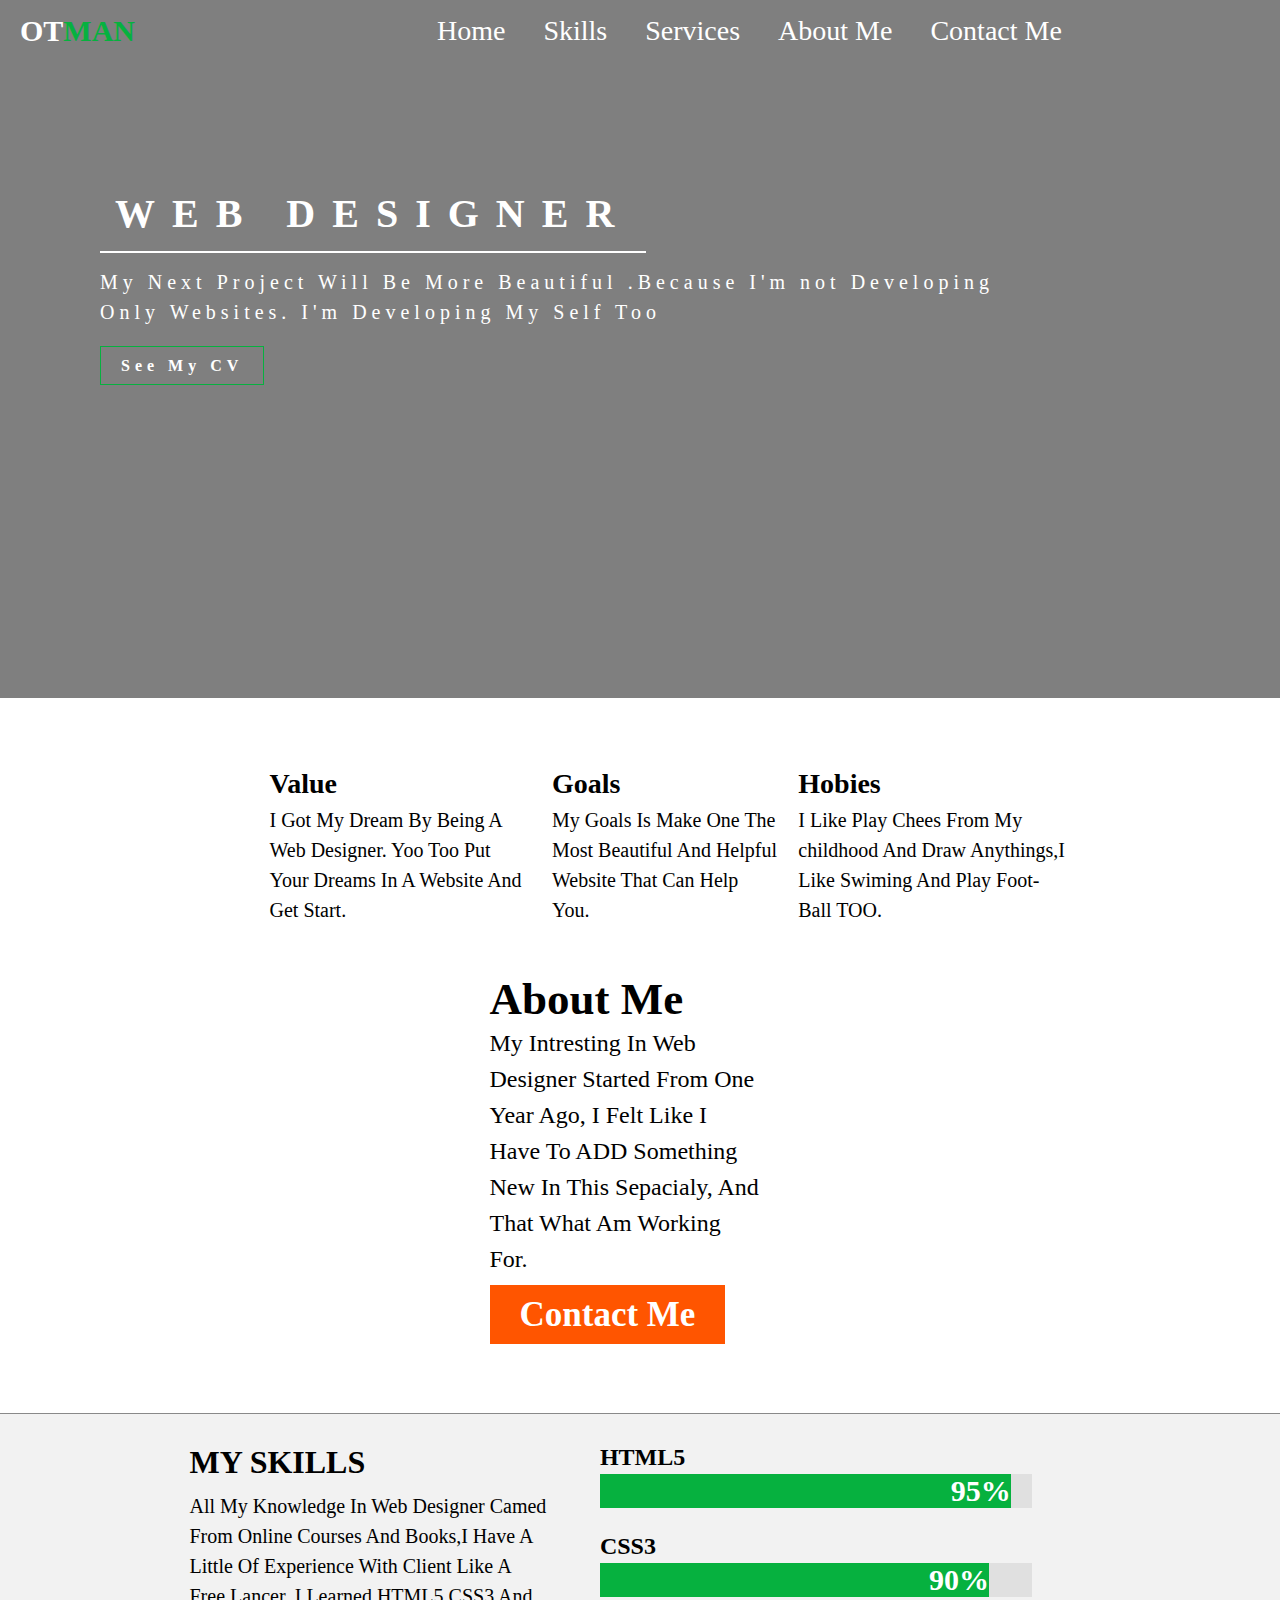
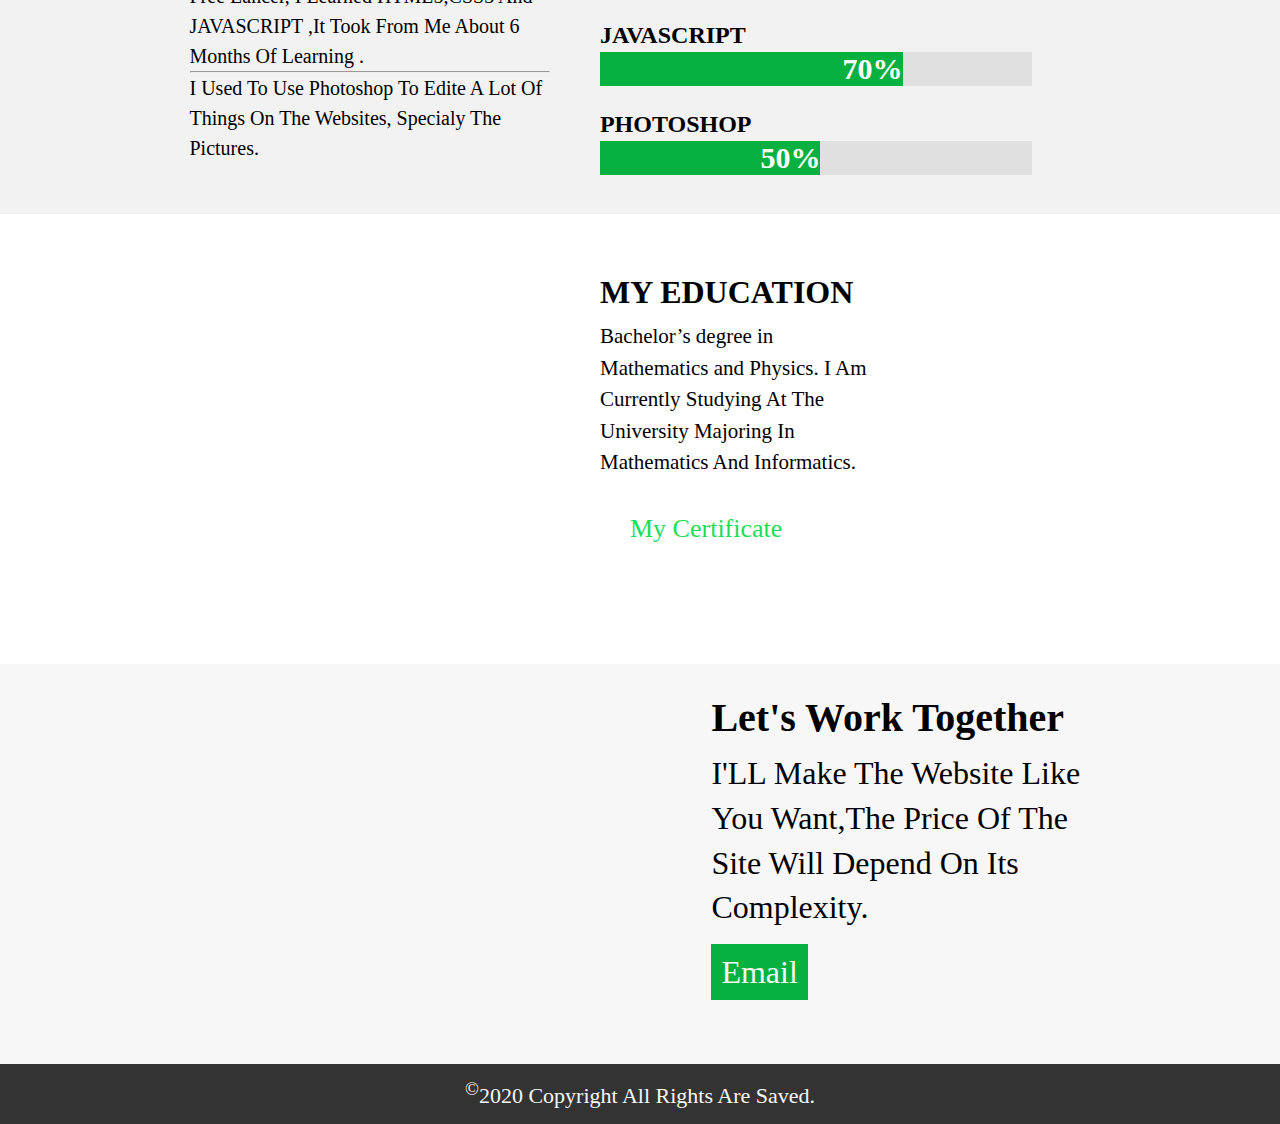
==== learnflex.html @ d49b649f "Update learnflex.html" ====
<!DOCTYPE html>
<html>
<head>
    <link rel="icon" href="images/logowebsite.png" />
    <link rel="shortcut" href="images/logowebsite.png" />
    <link rel="appel-touch-icon" href="images/logowebsite.png" />
    
    <meta name="desctiption" content="Otmane Is A Web designer" >
    <meta name="author" content="Otmane Aboulghit" >
    
    <meta name="keywords" content="Otmane Aboulghit,Aboulghit,aboulghit otmane,web designer from morocco, web designer" />
    
    <link rel="stylesheet" href="css/learnflex.css" />
    <link rel="stylesheet" href="css/normalize.css" />
    <link rel="stylesheet" href="css/all.min.css" />
    <title>Otmane Aboulghit</title>
    <meta charset="utf-8">     
    <meta name="viewport" content="width=device-width, initial-scale=1.0">    
    <script>
         function openSlideMenu(){
            document.getElementById('menu').style.width = '600px';
            document.getElementsByClassName('contentbar').style.marginLeft = '600px';
        }
        function closeSlideMenu(){
            document.getElementById('menu').style.width = '0';
            document.getElementByClassname('contentbar').style.marginLeft = '0';
        }
    </script>
</head>
    
<body>
    <!--Page One start -->
    <div class="page1">
        <header>
            <div class="container">   
                <div class="logo">
                    <h1>OT<span>MAN</span></h1>
                </div>
                <div class="bar1">
                    <span class="slide"><a href="#" onclick="openSlideMenu()"><i class="fas fa-align-justify"></i></a></span>
                </div>
                <div class="bar">
                    <ul>
                        <li><a href="#">Home</a></li>
                        <li><a href="#">Skills</a></li>
                        <li><a href="#">Services</a></li>
                        <li><a href="#">About Me</a></li>
                        <li><a href="mailto:otmaneaboulghit@gmail.com">Contact Me</a></li>
                    </ul>
                </div>
            </div>
        </header>
        <div class="contentbar">
            
            <div id="menu" class="nav">
                <a href="#" class="close"onclick="closeSlideMenu()">
                    <i class="fas fa-times"></i>
                </a><br>
                <a href="#">Home</a>
                <a href="#">Skills</a>
                <a href="#">Services</a>
                <a href="#">About Me</a>
                <a href="mailto:otmaneaboulghit@gmail.com">Contact Me</a>
             </div>
        
        </div>
        <div class="content">
            <div class="content1">
                
                    <h1>WEB DESIGNER </h1><br>
                    <p>My Next Project Will Be More Beautiful .Because I'm not Developing Only Websites. I'm Developing My Self Too</p>
                    <h4><a href="otmaneaboulghit.pdf">See My CV</a></h4>
                   
            </div>
        </div>
    </div><br><br>
    <!--Page One End -->
    <div class="page2">
        <div class="content2">
            
                <div class="value">
                    <span>
                        <h2>Value</h2>
                        <p>I Got My Dream By Being A Web Designer. Yoo Too Put Your Dreams In A Website And Get Start.</p>
                    </span>
                    <span>
                        <h2>Goals</h2>
                        <p>My Goals Is Make One The Most Beautiful And Helpful Website That Can Help You.</p>
                    </span>
                    <span class="span1">
                        <h2>Hobies</h2>
                        <p>I Like Play Chees From My childhood And Draw Anythings,I Like Swiming And Play Foot-Ball TOO. </p>
                    </span>
                </div>
            <div class="me">
                <div class="aboutme">
                    <span>
                        <h1>About Me</h1>
                        <p> My Intresting In Web Designer Started From One Year Ago, I Felt Like I Have To ADD Something New In This Sepacialy, And That What Am
                            Working For.</p><br>
                        <h2><a href="mailto:otmaneaboulghit@gmail.com">Contact Me</a></h2>
                    </span>
                </div>
                <div class="pic"> </div>         
            </div>
        </div>
    </div>
    <!--Page2 End-->
    
    <!--Page3 Start-->
    <div class="page3">
        <div class="content3">
            <div class="skill">
                <span>
                    <h1>MY SKILLS</h1>
                    <p> All My Knowledge In Web Designer Camed From Online Courses And Books,I Have A Little Of Experience With Client Like A Free Lancer,
                        I Learned HTML5,CSS3 And JAVASCRIPT ,It Took From Me About 6 Months Of Learning .</p><hr>
                    <p>I Used To Use Photoshop To Edite A Lot Of Things On The Websites, Specialy The Pictures.</p>
                </span>
            </div><br><br><br><br><br><br><br><br><br><br><br><br><br><br><br><br><br><br>
            <div class="skills">
                <span class="span0">
                    <h3>HTML5</h3>
                    <div class="html"><span><h2>95%</h2></span></div>
                    <h3>CSS3</h3>
                    <div class="css"><span><h2>90%</h2></span></div>
                    <h3>JAVASCRIPT</h3>
                    <div class="js"><span><h2>70%</h2></span></div>
                    <h3>PHOTOSHOP</h3>
                    <div class="photoshop"><span><h2>50%</h2></span></div>
                </span>
            </div>
        </div>
        <div class="content4">
            <div class="pic3">  </div>
            <div class="education">
                <span>
                    <h1>my education</h1>
                    <p>Bachelor’s degree in Mathematics and Physics.
                        I Am Currently Studying At The University Majoring In Mathematics And Informatics.</p>
                    <p><a href="#certificate">My Certificate</a></p>
                </span>
            </div>
        </div>
    </div>
    <!--Page3 End-->
    
    <!--Page4 Start-->
    <div class="page4">
        <div class="content5">
            <div class="pic4">
                
            </div>
            <div class="work">
                <span>
                    <h1>Let's Work Together</h1>
                    <p>I'LL Make The Website Like You Want,The Price Of The Site Will Depend On Its Complexity.</p>
                    <p class="lastcontact"><a href="mailto:otmaneaboulghit@gmail.com">Email</a></p>
                </span>
            </div>
        </div>
        <footer>
            <p><sup>&copy</sup>2020 Copyright All Rights Are Saved.</p>
        </footer>
    </div>
    <!--Page4 End-->
    <script src="js/jquery-1.12.4.min.js"></script>
    <script src="js/custom.js"></script>
</body>
</html>
---- css/learnflex.css ----
*{
    margin: 0;
    padding: 0;
    box-sizing: content-box;
}

body{
    font-family: textbold;
}
a{
    text-decoration: none;
}
.visible-xs,
.visible-sm,
.visible-md,
.visible-lg{
    display: none !important
}
@font-face{
    font-family: 'text';
    src:url('../fontfamily/font5.ttf');
    font-style: normal;
    font-weight:bold;
}
@font-face{
    font-family: 'title';
    src:url('../fontfamily/font1.ttf');
    font-style: normal;
    font-weight: 500;
}
@font-face{
    font-family: 'textbold';
    src:url('../fontfamily/protext.ttf');
    font-style: normal;
    font-weight: 700;
}
@font-face{
    font-family: 'bold';
    src:url('../fontfamily/protextbold.ttf');
    font-style: normal;
    font-weight: 700;
}

    /*Page One Start*/
.page1{
    background-image: url('../images/portrait1.jpg');
    background-size: cover;
    height: 697px
}
@media(max-width:425px){
    .page1 {
        background-image: url('../images/vinland_saga.jpg');
        height: 1596px;
        width:905px !important;
        background-size: cover;
    }
}

/*start header*/
header{
    height: 50px;
    width:100%;
    display: flex;
}
header .container{
    width: 100%;
    display: flex;
}
header .logo{
    height: 50px;
    width: 30%;
}
header .logo h1{
    margin:14px 0 0px 20px;
    text-align:left;
    color: #FFF;
    font-family: title;
    font-size: 25px;
}
header .logo h1 span{
    color:#06b13f;
}
header .bar{
    height: 50px;
    width: 70%;
    display: flex;
}
.bar1 .fas {
    visibility: hidden;
}
.contentbar{
    display: none;
}
.slide{
    display: none
}
@media (max-width:425px){
    header {
        width:100%;
    }
    header .logo {
        z-index: 1;
    }
    header .logo h1{
        margin:30px 20px 0px 40px ;
        font-size:90px;   
    }
    header .container{
        width:100%;
    }
    .bar1{
        height: 50px;
        width: 70%;
    }
    .bar1 .fas {
        visibility: visible;
        color: #000;
        margin: 25px 25px 0 0 ;
        font-size: 130px;
        float: right;
    }
    .contentbar{
        display: block;
    }
    .nav{
        text-align: center;
        z-index: 1;
        position: fixed;
        width:0;
        height: 100%;
        top:0;
        left:0px;
        opacity: .9;
        overflow-x: hidden;
        padding-top: 60px;
        background:#121212;
        transition: .7s
    }
    .slide{
        font-size: 34px;
        transition: .7s;
        z-index: 3;
        display: block
    }
    .nav a{
        text-decoration: none;
        color: #FFF;
        padding: 10px;
        margin-left: 20px;
        font-size: 64px;
        display: block;
        line-height: 2
    }
    .nav a:hover{
        background: #FFF;
        color: #000;
        padding: 10px 20px;
        transition: .2s
    }
    .nav .close{
        text-align: center;
        padding: 70px ;
        width:28px
    }
    .nav .close:hover{
        background: #FFF;
        color: #000;
        padding: 10px 25px;
        border-radius: 50%;
        transition: .4s
    }
    header .bar {
        display:none;
    }
}    

@media (max-width:768px){
    .page1{
        width:768px;
    }
    header {
        height:110px;
        width:100% !important;
    }
    header .logo {
        z-index: 1;
    }
    header .logo h1{
        margin:30px 20px 0px 40px ;
        font-size:40px;   
    }
    header .container{
        width:100%;
    }
    .bar1{
        height: 50px;
        width: 70%;
    }
    .bar1 .fas {
        visibility: visible;
        color: #000;
        margin: 25px 25px 0 0 ;
        font-size: 70px;
        float: right;
    }
    .contentbar{
        display: block;
    }
    .nav{
        text-align: center;
        z-index: 1;
        position: fixed;
        width:0;
        height: 100%;
        top:0;
        left:0px;
        opacity: .9;
        overflow-x: hidden;
        padding-top: 60px;
        background:#121212;
        transition: .7s
    }
    .slide{
        font-size: 34px;
        transition: .7s;
        z-index: 3;
        display: block
    }
    .nav a{
        text-decoration: none;
        color: #FFF;
        padding: 10px;
        margin-left: 20px;
        font-size: 40px;
        display: block;
        line-height: 2
    }
    .nav a:hover{
        background: #FFF;
        color: #000;
        padding: 10px 20px;
        transition: .2s
    }
    .nav .close{
        text-align: center;
        padding: 70px ;
        width:28px
    }
    .nav .close:hover{
        background: #FFF;
        color: #000;
        padding: 10px 25px;
        border-radius: 50%;
        transition: .4s
    }
    header .bar {
        display:none;
    }
}    

header .bar ul{
    list-style: none;
    display: flex;
    justify-content:flex-end;
    margin: 15px;
}
header .bar ul li a{
    margin:0 0 0 38px;
    color: #FFF;
    font-size: 19px;
    font-weight: 500;
    transition: all 0.4s ease-in-out;

}
header .bar ul li a:hover {
    color: #06b13f;
}

/*End Header*/

/*Start Content*/
@media(min-width:769px) and (max-width:901px){
    .page1{
    background-color: rgba(0 , 0 , 0 , .5) !important;
    height:650px !important;   
    width:1010px !important;     
    }
    .page1 header{
        background-color: rgba(0 , 0 , 0 , .5) !important;
        height:150px;

    }
    .page1 .content{
        height:500px !important;
        width:1010px !important;
        margin-top:-0.5px;
    }
    .page1 header ul li a{
        font-size:28px !important;
    }
    .page1 header ul li {
        margin:10px 0 0 5px !important;
    }
    .page1 header .logo h1{
        font-size:29px !important;
        margin:23px 0px 0px 30px
    }
    .page1 .content p {
        font-size:25px !important;
    }
    .page1 .content a{
        font-size:28px !important;
        background:rgba(6 ,173, 59 , .42);
    }
}
.page1 .content{
    background-color: rgba(0 , 0 , 0 , .5);
    height: 92.7%;
    position: absolute;
        
}
.page1 .content .content1{
    position: relative;
    width:901px;
    margin: 0 auto;
}
.page1 .content .content1 .intro{
    position: absolute;
    width: 470px;
    margin: 70px 0 0 20px ;
}
.page1 .content .content1 h1{
    font-size: 40px;
    color: #FFF;
    letter-spacing: 17px;
    border-width: 0px 0 2px 0 ;
    border-style: solid;
    border-color: #FFF;
    padding: 15px;
    margin: 30px 0;
    font-family: text;
    display: inline;
}
.page1 .content .content1 p span{
    color: #000;
    font-family: textbold;
    text-shadow: 1px 1px 0px #000,
                 1px 1px 0px #000   ;
}
.page1 .content .content1 p{
    margin: 30px 0;
    color: #FFF;
    font-family: text;
    letter-spacing: 5px;
    line-height: 1.5;
    font-size: 20px
}
.page1 .content .content1 a{
    padding: 10px 20px  ;
    margin: 20px 0;
    border: 1px solid #06b13f;
    color: #FFF;
    font-family: text;
    letter-spacing: 5px;
    transition: all .3s ease-in-out;
    display: inline;
}
.page1 .content .content1 a:hover{
    background: #06b13f;
    color: #FFF;
    border: 1px solid #06b13f;
    display: inline;
}
@media(max-width:768px){
    .page1{
        width:901px !important;
    }
    .page1 .content {
        width:60%;
        height:400px;
        margin:20px 0 0 20px;
    }
    .page1 .content .content1{
        width:570px;
    }
    .page1 .content .content1 h1{
        font-size:63px
    }
    .page1 .content .content1 p{
        font-size:30px
    }
    .page1 .content .content1 h4 a{
        font-size:33px;
    }
}
@media(max-width:425px){
    .page1 .content{
        width:790px;
        background:none;
        flex-wrap:wrap;
        height:900px;
        margin:230px 0px 0px 40px;
    }
    .page1 .content .content1{
        background:rgba(96,255,31, .38);
        width:830px;
        height:1100px
    }
    .page1 .content .content1 h1{
        font-size:170px;
        color:#000;
        border:0;
    }
    .page1 .content .content1 p{
        font-size:70px !important;
        font-family:bold !important;
        color:#242b23;
    }
    .page1 .content .content1 h4 a{
        font-size:60px;
        background:#145613;
        display:inline;
        color:#fff;
        padding:10px;
        border:1px solid #000000;
        margin:60px 0 0 20px ;
    }
}

/*End Content*/
    /*Page One End*/
    /*Page Two Start*/
.page2{
    min-height: 600px;
}  
@media (max-width:425px){
    .page2{
        width:905px;
    }
    .page2 .content2{
        width:905px;
        position:relative;
        background:rgba(204, 230, 100, .28);
    }
    .page2 .content2 .value{
        display:block !important;
        height:1640px;
        margin:-36px auto 0 auto !important;
        text-align:center;
        width:90% !important ;
    } 
    .page2 .content2 .value span{
        width:90px !important;
    }
    .page2 .content2 .value span h2{
        font-size:100px !important
    }
    .page2 .content2 .value span p{
        font-size:60px !important
    }
    .page2 .content2 .me{
        background:#FFF;
        height:900px;
    }
    .page2 .content2 .me .aboutme span{
        margin-left:20px !important;      
    }
    .page2 .content2 .me .aboutme span h1{
        font-size:100px !important;
    }
    .page2 .content2 .me .aboutme span p{
        font-size:50px !important;
        
    }
    .page2 .content2 .me .aboutme span h2{
        margin-top:30px !important;
    }
    .page2 .content2 .me .aboutme span h2 a{
        font-size:60px !important;
    }
    .page2 .content2 .me .pic {
        max-height: 560px;
        background-image: url(../images/me2.jpg);
        background-size: contain;
        width:450px!important ;
        background-position: bottom left;
        margin: 440px 10px 0 0 ;
    }
}
.page2 .content2{
   width:901px;
   margin: auto;
}
/*Value  */
.page2 .content2 .value{
    display: flex;
    position: relative;
    margin-left:80px;
}


.page2 .content2 .value span{
    height: 150px;
    line-height: 1.5;
    font-family: bold;
    margin:30px 20px 40px 0 ;
}
.page2 .content2 .value span h2{
    font-size:28px;
}
.page2 .content2 .value span p {
    font-size:20px;
}
/*About Me*/
.page2 .content2 .me{
    display: flex;
    margin-top: 20px;
}
.page2 .content2 .me .aboutme{
    width: 70%;
    position: relative;
}
.page2 .content2 .me .aboutme span{
    position: absolute;
    margin-left: 300px;
    font-family: bold;
}
.page2 .content2 .me .aboutme span h1{
    font-size: 45px;
}

.page2 .content2 .me .aboutme span p{
    line-height: 1.5;
    font-size: 24px;
}
.page2 .content2 .me .aboutme span a{
    font-size: 35px;
    background: #f50;
    color: #FFF;
    padding: 10px 30px ;
    transition: all .4s ease-in-out;
}
.page2 .content2 .me .aboutme span a:hover{
    background: #FFF;
    color:#f50;
    outline:  1px solid #f50
}

.page2 .content2 .me .pic{
    width:40%;
    background-image: url('../images/me2.jpg');
    background-size: cover;
    height:400px;
}
    /*Page Two End*/
    
    /*Page3 Start */
.page3{
    height: 400px;
    background: #f2f2f2;
    font-family: bold;
    margin-top: 40px;
    border-top:1px inset #DDD;
}

/*content3 start*/
.page3 .content3{
    width:901px;
    margin: 10px auto 0;
    height: 400px;
    display: flex;
}
/*Start media .Page3 .skills */
@media(max-width:452px){
    .page3{
        background:none;
        height: 1900px;
        width:905px;
    }
    .page3 .content3{
        background:#f4f4f3;
        display: block;
        height: 1600px;
    }
    .page3 .content3 .skill {
        height:450px !important;
        width: 100% !important;
    }
    .page3 .content3 .skill span{
        text-align:center;
        width:90%;
        margin-left:5% !important;
    }
    .page3 .content3 .skill span h1{
        font-size:60px;
    }
    .page3 .content3 .skill span p{
        font-size:46px !important;
    }
    
    .page3 .content3 .skills {
        width: 90%;
        margin:50px 0 0px 0;
    }

            /*how much i know in Design*/
    .page3 .content3 .skills {
        width: 100% !important;
        position: relative
    }
    .page3 .content3 .skills .span0{
        position: absolute;
        width:90% !important;
        margin: 20px 50px;
    }
    .page3 .content3 .skills .span0 h3{
        font-size: 60px !important;
    }
    .page3 .content3 .skills .span0 div{
        background:none;
        height:60px;
        font-size: 26px ;
        margin-bottom: 45px !important;
        margin-top: 3px;
        color: #FFF;
    }
            /*html*/
    .page3 .content3 .skills .span0 .html{
        background: #e0e0e0;
        width: 100%;
    }
    .page3 .content3 .skills .span0 .html span{
        width: 95%;
        height:60px;
        background: #06b13f;
        display: flex;
        justify-content:flex-end;
    }
    .page3 .content3 .skills .span0 .html span h2{
        font-size: 54px !important;
    }
            /*css*/
    .page3 .content3 .skills .span0 .css{
        background: #e0e0e0;
        width: 100%;
    }
    .page3 .content3 .skills .span0 .css span{
        width: 90%;
        height:60px;
        background: #06b13f;
        display: flex;
        justify-content:flex-end;
    }
    .page3 .content3 .skills .span0 .css span h2{
        font-size: 54px !important;
    }
            /*js*/
    .page3 .content3 .skills .span0 .js{
        background: #e0e0e0;
        width: 100%;
    }
    .page3 .content3 .skills .span0 .js span{
        width: 70%;
        background: #06b13f;
        display: flex;
        height:60px;
        justify-content:flex-end;
    }
    .page3 .content3 .skills .span0 .js span h2{
        font-size: 54px !important;
    }
            /*photoshop*/
    .page3 .content3 .skills .span0 .photoshop{
        background: #e0e0e0;
        width: 100%;
    }
    .page3 .content3 .skills .span0 .photoshop span{
        width: 51%;
        background: #06b13f;
        height:60px;
        display: flex;
        justify-content:flex-end;
    }
    .page3 .content3 .skills .span0 .photoshop span h2{
        font-size: 54px !important;
    }


}
/*End Meadia .Page3 .skills*/
.page3 .content3 .skill{
    width: 40%;
    position: relative
}
.page3 .content3 .skill span{
    position: absolute;
    margin: 20px 0px;
}
.page3 .content3 .skill span h1{
    margin-bottom: 10px;
}
.page3 .content3 .skill span p{
    line-height: 1.5;
    font-size:20px ;
}

        /*how much i know in Design*/
.page3 .content3 .skills {
    width: 60%;
    position: relative
}
.page3 .content3 .skills .span0{
    position: absolute;
    width:80%;
    margin: 20px 50px;
}
.page3 .content3 .skills .span0 h3{
    font-size: 24px;
}
.page3 .content3 .skills .span0 div{
    background:#FFF;
    font-size: 26px;
    margin-bottom: 25px;
    margin-top: 3px;
    color: #FFF;
}
        /*html*/
.page3 .content3 .skills .span0 .html{
    background: #e0e0e0;
    width: 100%;
}
.page3 .content3 .skills .span0 .html span{
    width: 95%;
    background: #06b13f;
    display: flex;
    justify-content:flex-end;
}
.page3 .content3 .skills .span0 .html span h2{
    font-size: 30px;
}
        /*css*/
.page3 .content3 .skills .span0 .css{
    background: #e0e0e0;
    width: 100%;
}
.page3 .content3 .skills .span0 .css span{
    width: 90%;
    background: #06b13f;
    display: flex;
    justify-content:flex-end;
}
.page3 .content3 .skills .span0 .css span h2{
    font-size: 30px;
}
        /*js*/
.page3 .content3 .skills .span0 .js{
    background: #e0e0e0;
    width: 100%;
}
.page3 .content3 .skills .span0 .js span{
    width: 70%;
    background: #06b13f;
    display: flex;
    justify-content:flex-end;
}
.page3 .content3 .skills .span0 .js span h2{
    font-size: 30px;
}
        /*photoshop*/
.page3 .content3 .skills .span0 .photoshop{
    background: #e0e0e0;
    width: 100%;
}
.page3 .content3 .skills .span0 .photoshop span{
    width: 51%;
    background: #06b13f;
    display: flex;
    justify-content:flex-end;
}
.page3 .content3 .skills .span0 .photoshop span h2{
    font-size: 30px;
}
/*content3 Ended*/
/*content4 started*/
.page3 .content4{
    width: 900px;
    height: 400px;
    margin: auto;
    font-family: bold;
    display: flex;
}
.page3 .content4 .pic3{
    background-image: url(../images/me3.jpg);
    background-size: cover;
    height: 400px;
    width: 40%;
}
@media(max-width:425px){
    .page3 .content4{
        height:800px;
    }
    .page3 .content4 .pic3{
        background-size: contain;
        background-repeat: no-repeat;
        height: 500px;
        width: 80%;
        margin-top: 131px
    }
    .page3 .content4 .education{
        width: 65%;
        position: relative;
        margin-left: -380px;
        margin-top: 30px;
    }
    .page3 .content4 .education span{
        width:95% !important;
        position: absolute;
    }
    .page3 .content4 .education span h1{
        font-size:70px !important;
    }
    .page3 .content4 .education span p{
        font-size:40px !important;
    }
    .page3 .content4 .education span p a{
        font-size:50px !important;
    }
}
.page3 .content4 .education{
    width: 60%;
    height: 400px;
    position: relative;
}
.page3 .content4 .education span{
    width: 50%;
    margin: 50px auto 50px 50px;
    position: absolute
}
.page3 .content4 .education span h1{
    margin-bottom: 10px;
    text-transform: uppercase;
}
.page3 .content4 .education span p{
    line-height: 1.5;
    font-size: 21px;
}
.page3 .content4 .education span a{
    font-size: 26px;
    position: absolute;
    margin-top:20px;
    color: #FFF;
    padding: 10px 30px;
    background: #06b13f;
    transition: all .4s ease-in-out;
}
.page3 .content4 .education span a:hover{
    background: #FFF;
    color:#06b13f;
    outline:  1px solid #06b13f
}
/*content4 Ened*/
    /*Page3 End */
    
    /**Page4 Started*/
.page4{
    height: 460px;
    position:relative ;
    background: #F7F7F7;
    margin-top: 450px;
}
.page4 .content5{
    width: 900px;
    height: 400px;
    margin: auto;
    font-family: bold;
    display: flex;
}
.page4 .content5 .pic4{
    background-image: url(../images/me6.png);
    background-size: cover;
    height: 400px;
    width: 69%;
}
.page4 .content5 .work{
    width: 60%;
    height: 400px;
    position: relative;
}
@media(min-width:768px) and (max-width:901px){
    .page4 .content5 .work {
        margin-left: 300px;
        position: absolute;
    }
    .page4 .content5 .pic4{
        width: 50%;
        height: 350px;
        opacity: .7
    }
}
@media(max-width:425px){
    .page4{
        width:902px;
        height:600px;
        background:#000;
    }
    .page4 .content5 {
        height:600px;
    } 
    .page4 .content5 .pic4{
        background-size: contain;
        background-repeat: no-repeat;
        opacity: .2;
        width: 100%;
        height: 725px;
        position: absolute
    }
    .page4 .content5 .work{
        position:relative;
        color:rgba(255,255,255, .77);
        width: 80%;
    }
    .page4 .content5 .work h1{
        font-size:75px !important;
    } 
    .page4 .content5 .work p{
        font-family: bold !important;
        font-size:50px !important;
    }
    .page4 footer{
        height:125px !important; 
        opacity:.7;
    }
    .page4 footer p{
        font-family:bold !important;
        color:#dcdada !important;
        font-size:40px !important;
    }
}
.page4 .content5 .work span{
    margin: 30px 0 0 40px;
    position: absolute;
}
.page4 .content5 .work h1{
    font-size:40px;
    margin-bottom: 10px

}
.page4 .content5 .work p{
    line-height: 1.4;
    font-size: xx-large;
    font-family: textbold
}
.page4 .content5 .work .lastcontact{
    margin-top: 20px;
}
.page4 .content5 .work p a{
    padding: 10px;
    background: #06b13f;
    color: #f7f6f6;
    transition:all .6s ease-in-out;
}
.page4 .content5 .work p a:hover{
    background:none;
    outline:2px solid #06b13f;
    color:#06b13f; 
}
.page4 footer{
    height: 60px;
    background: #333;
    text-align: center;
    position: relative;
    display: flex;
    align-items:center;
    justify-content:center;
}
.page4 footer p{
    position: absolute;
    margin-top: 0px;
    font-size: 22px;
    color: #F7F7F7
}
    /*Page4 Ended*/
@media (min-width:426px) and (max-width:768px){
    .page2{
        height:1260px;
        width:901px !important;
    }

    .page2 .content2{
        height:1260px;
        margin-top:-38px
    }
    .page2 .content2 .value {
        margin:0;
        text-align:center;
        height:760px !important;
        display:block !important;
        background:#a9a9ae;
     }
    .page2 .content2 .value span h2{
        font-size:70px !important;
    } 
    .page2 .content2 .value span p{
        font-size:40px !important;
    } 
    .page2 .content2 .me {
        margin-top:30px !important;
    }
    .page2 .content2 .me .aboutme span{
        margin:0px 0 0 40px !important;
        width:90%
    }
    .page2 .content2 .me .aboutme span h1{
        font-size:65px !important;
        margin-bottom:20px;
    }
    .page2 .content2 .me .aboutme span p{
        font-size:35px !important;
    }
    .page2 .content2 .me .pic{
        margin:-10px 0px 0px -180px;
    }  
    .page3{
        background:none;
        height: 1900px;
        width:905px;
    }
    .page3 .content3{
        background:#f4f4f3;
        display: block;
        height: 1500px;
    }
    .page3 .content3 .skill {
        height:450px !important;
        width: 100% !important;
    }
    .page3 .content3 .skill span{
        text-align:center;
        width:80%;
        margin-left:10% !important;
    }
    .page3 .content3 .skill span h1{
        font-size:60px;
    }
    .page3 .content3 .skill span p{
        font-size:42px !important;
    }
    
    .page3 .content3 .skills {
        width: 90%;
        margin:10px 0 0px 0;
    }

            /*how much i know in Design*/
    .page3 .content3 .skills {
        width: 100% !important;
        position: relative
    }
    .page3 .content3 .skills .span0{
        position: absolute;
        width:80% !important;
        margin: 20px 10%;
    }
    .page3 .content3 .skills .span0 h3{
        font-size: 50px !important;

    }
    .page3 .content3 .skills .span0 div{
        background:none;
        height:60px;
        margin-bottom: 85px !important;
        margin-top: 0px;
        color: #fff;
    }
    .page3 .content3 .skills .span0 div:nth-child(2){
        margin-top:-10px !important;
    }
    .page3 .content3 .skills .span0 div:nth-child(4){
        margin-top:-25px !important;
    }
    .page3 .content3 .skills .span0 div:nth-child(6){
        margin-top:-30px !important;
    }
    .page3 .content3 .skills .span0 div:nth-child(8){
        margin-top:-60px !important;
    }
            /*html*/
    .page3 .content3 .skills .span0 .html{
        background: #e0e0e0;
        width: 100%;
    }
    .page3 .content3 .skills .span0 .html span{
        width: 95%;
        height:60px;
        background: #06b13f;
        display: flex;
        justify-content:flex-end;
    }
    .page3 .content3 .skills .span0 .html span h2{
        font-size: 54px !important;
    }
            /*css*/
    .page3 .content3 .skills .span0 .css{
        background: #e0e0e0;
        width: 100%;
    }
    .page3 .content3 .skills .span0 .css span{
        width: 90%;
        height:60px;
        background: #06b13f;
        display: flex;
        justify-content:flex-end;
    }
    .page3 .content3 .skills .span0 .css span h2{
        font-size: 54px !important;
    }
            /*js*/
    .page3 .content3 .skills .span0 .js{
        background: #e0e0e0;
        width: 100%;
    }
    .page3 .content3 .skills .span0 .js span{
        width: 70%;
        background: #06b13f;
        display: flex;
        height:60px;
        justify-content:flex-end;
    }
    .page3 .content3 .skills .span0 .js span h2{
        font-size: 54px !important;
    }
            /*photoshop*/
    .page3 .content3 .skills .span0 .photoshop{
        background: #e0e0e0;
        width: 100%;
    }
    .page3 .content3 .skills .span0 .photoshop span{
        width: 51%;
        background: #06b13f;
        height:60px;
        display: flex;
        justify-content:flex-end;
    }
    .page3 .content3 .skills .span0 .photoshop span h2{
        font-size: 54px !important;
    }
    .page3 .content4 .pic3{
        width:45% !important;
        margin-top:129px;
        height:500px !important;
    }
    .page3 .content4 .education{
        width:50% !important;
    }
    .page3 .content4 .education span{
        width:90% !important;        
    }
    .page3 .content4 .education span h1{
        font-size:60px;
    }
    .page3 .content4 .education span p{
        font-size:40px;
    }
    .page3 .content4 .education span a{
        font-size:40px;
    }
    .page4{
        height:500px;
        width:905px;
    }
    .page4 .content5{
        height:500px;
        width:100%;
        margin:0;
    }
    .page4 .content5 .work span{
        width:107% !important;
        margin-left:-7%;
    }
    .page4 .content5 h1{
        font-size:60px !important;
    }
    .page4 .content5 p {
        font-family:bold !important ;
        font-size:40px !important;
    }
    footer p{
        font-size:30px !important;         
    }  
       
}

/*media 767 --> 900*/
@media(min-width:769px) and (max-width:901px){
    .page3{
        width:1010px;
        height:640px;
        background:none;
    }
    .page3 .content3{
        width:100%;
        background:#f2f2f2;
        height:500px !important;
    }
    .page3 .content3 {
        margin-top:0px
    }
    .page3 .content3 .skill span{
        margin-left:5% !important;
        width:100%;
    }
    .page3 .content3 .skill span h1{
        font-size:46px;
    }
    .page3 .content3 .skill span p{
        font-size:26px;
    }
    .page3 .content3 .skills .span0{
        margin:8% 0% 0% 10%;
    }
    .page3 .content3 .skills .span0 h2{
        font-size:30px !important;
    }
    .page3 .content3 .skills .span0 h3{
        font-size:30px !important;
    }
    .page3 .content4 {
        height:550px;
    }
    .page3 .content4 .pic3{
        height:500px;
        width:44%;
    }
    .page3 .content4 .education{
        width:50%;
        margin:0px 0px 0px -50px;
    }
    .page3 .content4 .education span{
        width:100%;
    }
    .page3 .content4 .education span h1{
        font-size:55px !important;
    }
    .page3 .content4 .education span p{
        font-size:35px;
    }
    .page3 .content4 .education span a{
        font-size:35px;
        background:none;
        color:#1ade56;
    }
    .page4 {
        width:1010px;
    }
    .page4 .content5{
        width:100%;
        height:400px !important;
        margin:0px;
    }
    .page4 .content5 .pic4{
        height:400px;
        width:53%;
    }
    .page4 .content5 .work{
        margin-left:46%;
        width:53%;
    }
}

.page3 .content4 .education span a{
        background:none;
        color:#1ade56;
    }
/*Start Meadia 900+*/
@media (min-width:901px){
    .page1 header{
        height:90px !important;
        background:rgba(0 ,0 ,0 , .5) !important;
    }
    .page1 header ul li a{
        font-size:28px !important;
    }
    .page1 header .logo h1{
        font-size:30px !important; 
    }
    .page1 .content {
        height:608px !important;
        width:100% !important;
        margin-top:-.5px !important;
    }
    .page1 .content .content1{
        margin:100px !important; 
    }
}/*The End Emailto:otmaneaboulghit@gmail.com*/
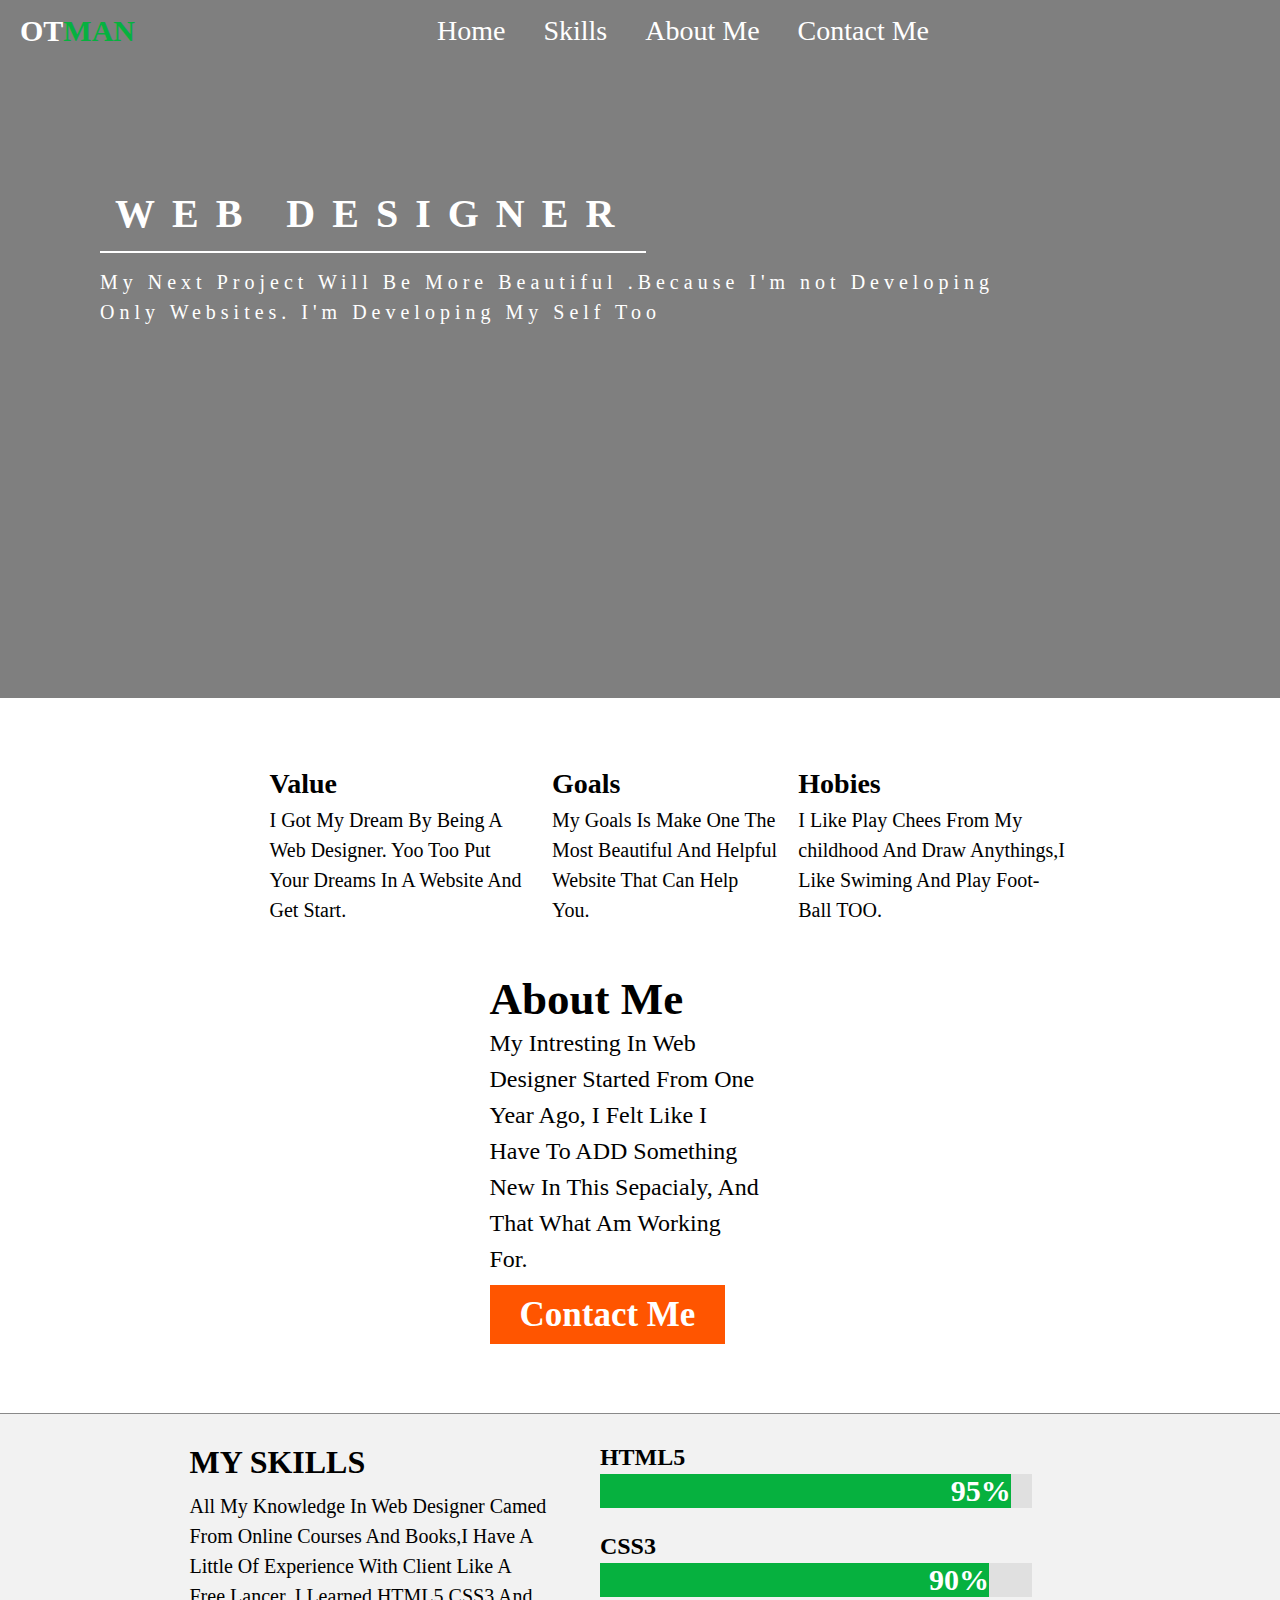
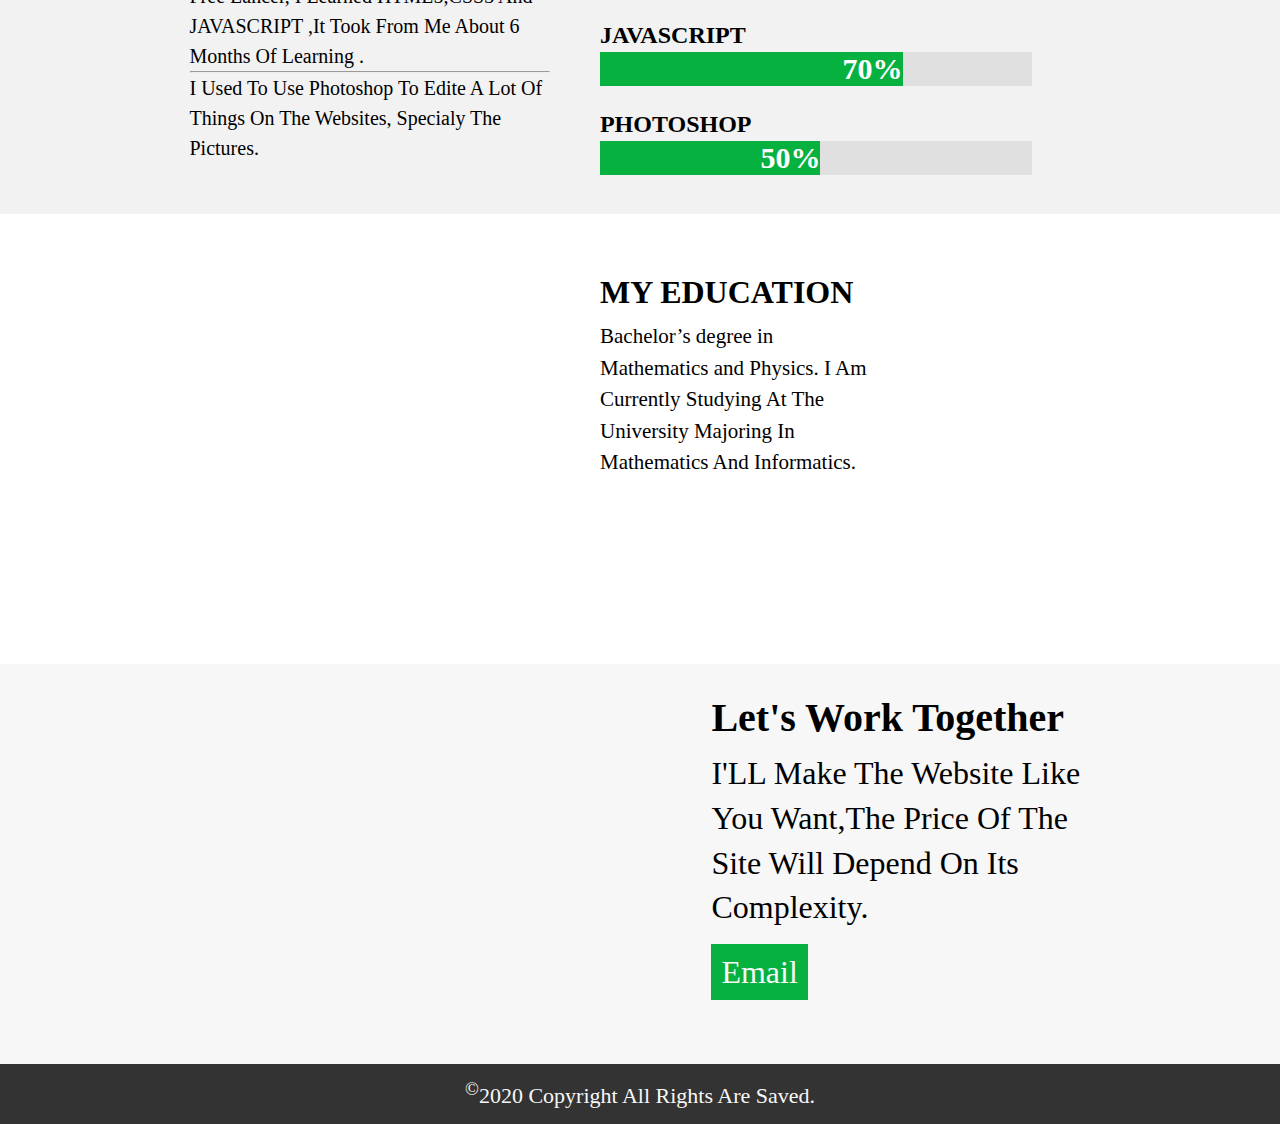
==== commit b26cf4dc: "Update learnflex.html" ====
--- a/learnflex.html
+++ b/learnflex.html
@@ -42,8 +42,8 @@
                 <div class="bar">
                     <ul>
                         <li><a href="#">Home</a></li>
-                        <li><a href="#">Skills</a></li>
-                        <li><a href="#">Services</a></li>
+                        <li><a href="#skills">Skills</a></li>
+                        
                         <li><a href="#">About Me</a></li>
                         <li><a href="mailto:otmaneaboulghit@gmail.com">Contact Me</a></li>
                     </ul>
@@ -57,8 +57,8 @@
                     <i class="fas fa-times"></i>
                 </a><br>
                 <a href="#">Home</a>
-                <a href="#">Skills</a>
-                <a href="#">Services</a>
+                <a href="#skills">Skills</a>
+                
                 <a href="#">About Me</a>
                 <a href="mailto:otmaneaboulghit@gmail.com">Contact Me</a>
              </div>
@@ -69,7 +69,7 @@
                 
                     <h1>WEB DESIGNER </h1><br>
                     <p>My Next Project Will Be More Beautiful .Because I'm not Developing Only Websites. I'm Developing My Self Too</p>
-                    <h4><a href="otmaneaboulghit.pdf">See My CV</a></h4>
+                    
                    
             </div>
         </div>
@@ -110,7 +110,7 @@
     <!--Page3 Start-->
     <div class="page3">
         <div class="content3">
-            <div class="skill">
+            <div class="skill" herf="#skills">
                 <span>
                     <h1>MY SKILLS</h1>
                     <p> All My Knowledge In Web Designer Camed From Online Courses And Books,I Have A Little Of Experience With Client Like A Free Lancer,
@@ -138,7 +138,7 @@
                     <h1>my education</h1>
                     <p>Bachelor’s degree in Mathematics and Physics.
                         I Am Currently Studying At The University Majoring In Mathematics And Informatics.</p>
-                    <p><a href="#certificate">My Certificate</a></p>
+                    
                 </span>
             </div>
         </div>
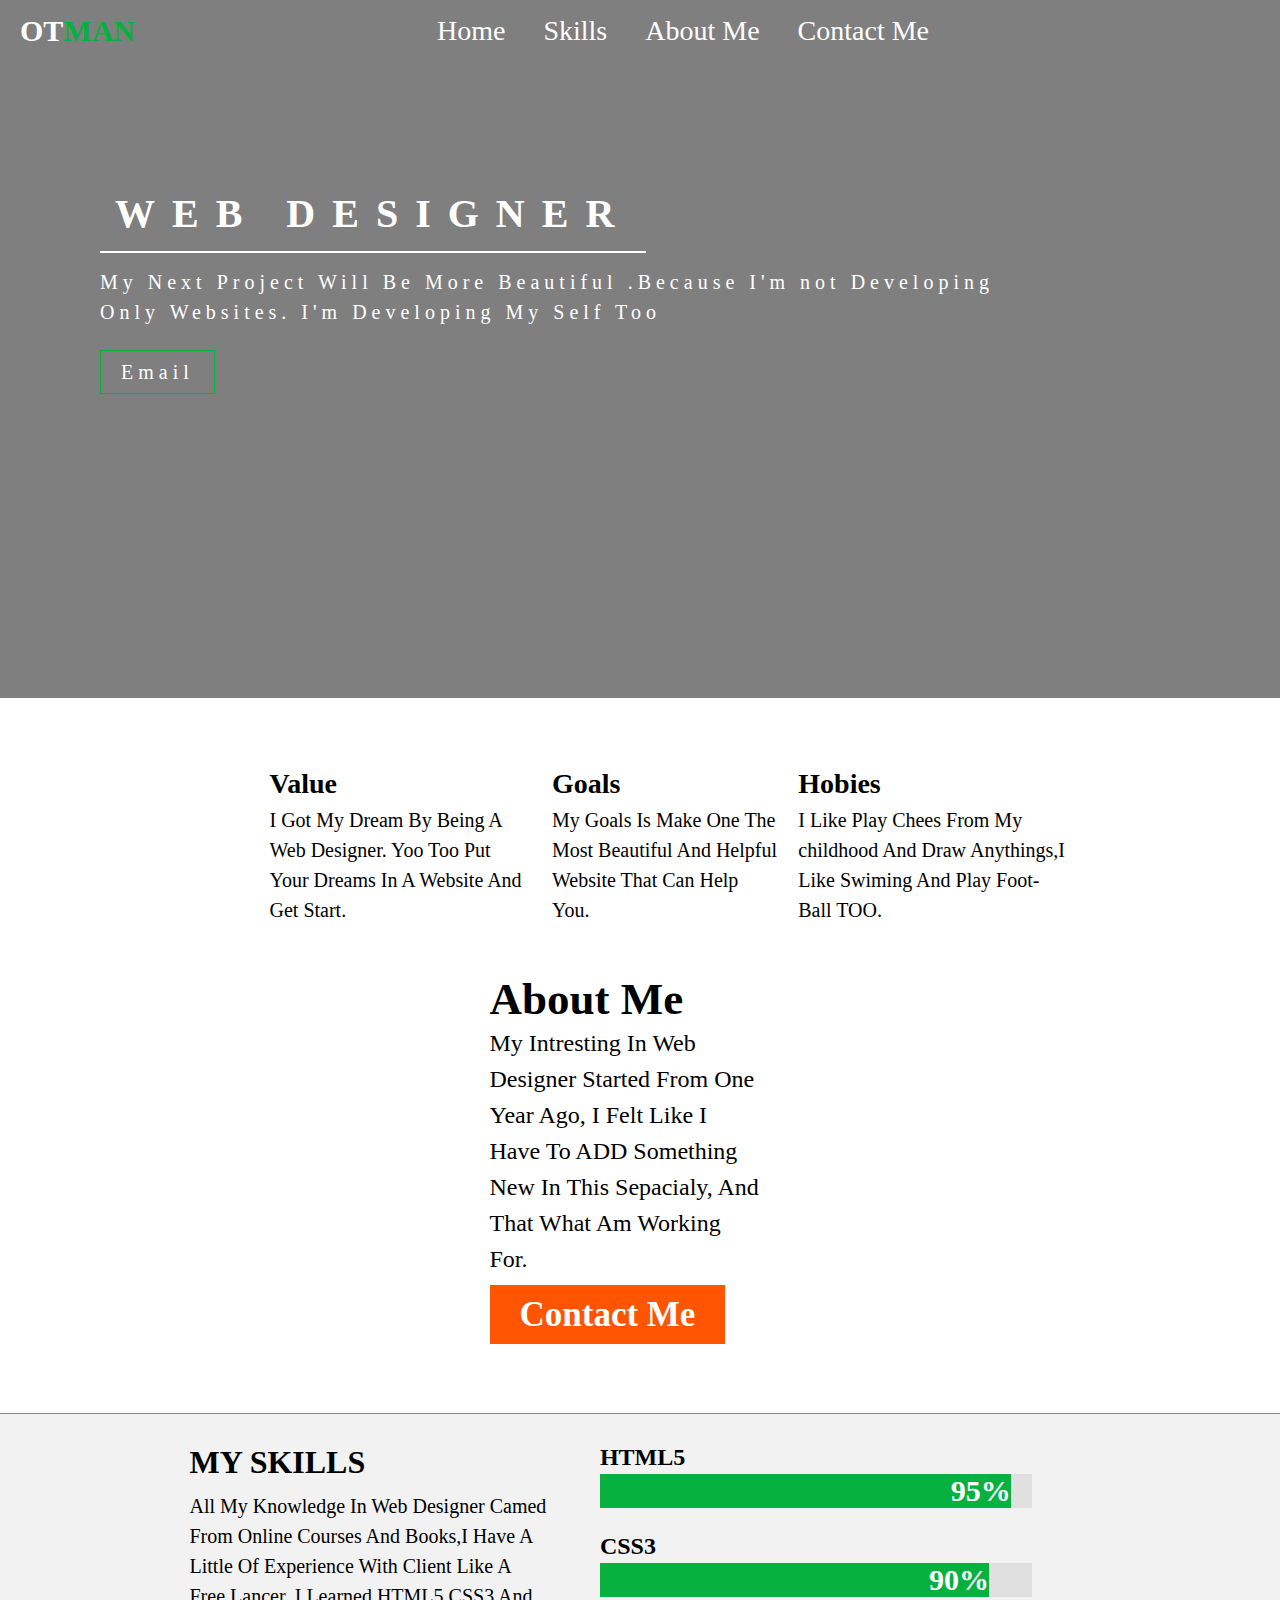
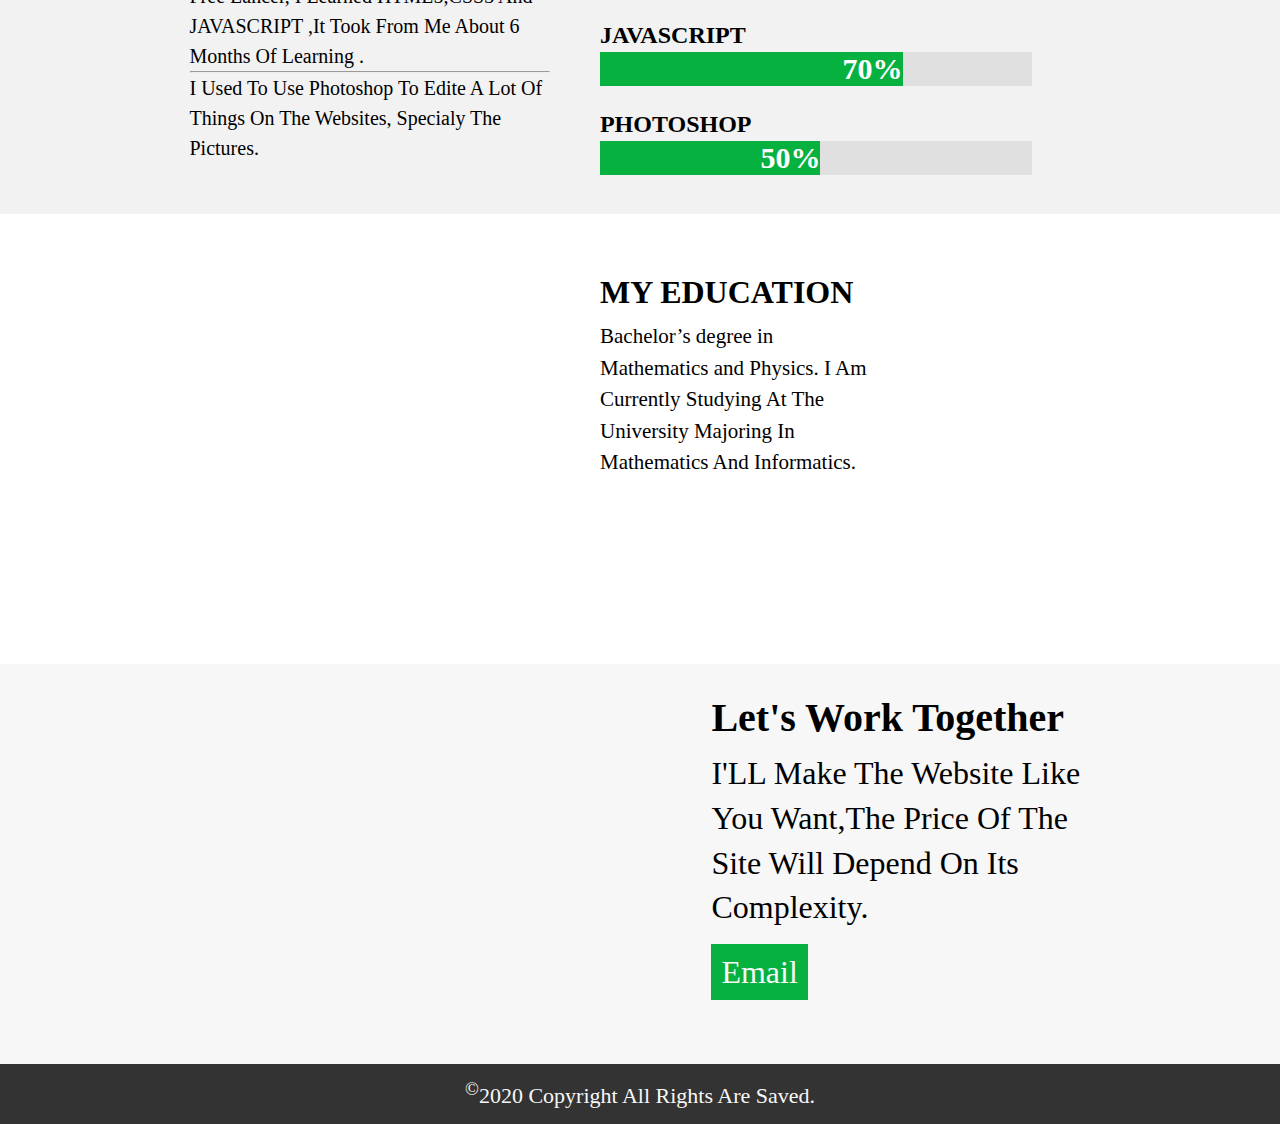
==== commit 372fe253: "Update learnflex.html" ====
--- a/learnflex.html
+++ b/learnflex.html
@@ -69,7 +69,7 @@
                 
                     <h1>WEB DESIGNER </h1><br>
                     <p>My Next Project Will Be More Beautiful .Because I'm not Developing Only Websites. I'm Developing My Self Too</p>
-                    
+                    <p><a href="mailto:otmaneaboulghit@gmail.com">Email</a></p>
                    
             </div>
         </div>
